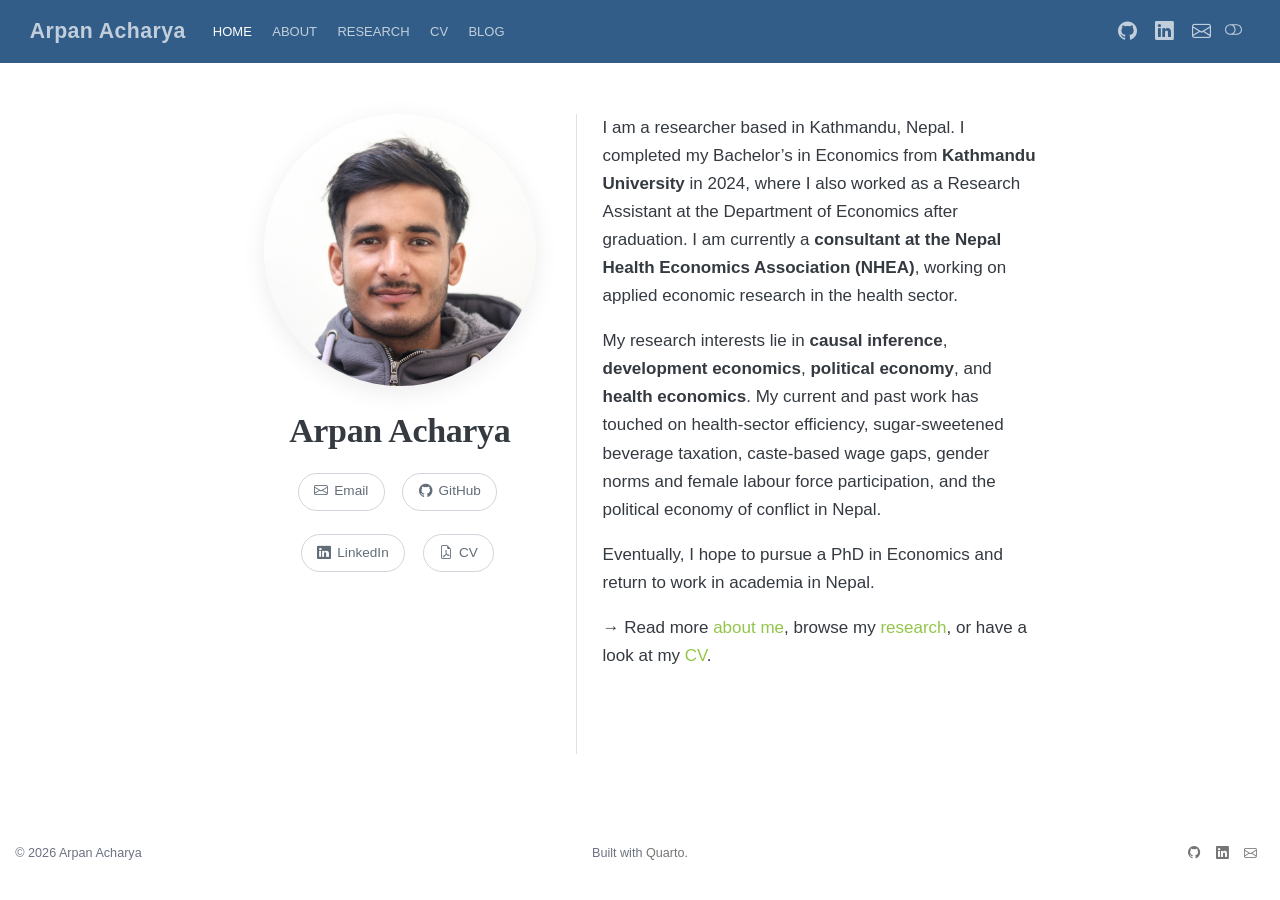
==== docs/index.html @ 3bc7dffb "minor changes" ====
<!DOCTYPE html>
<html xmlns="http://www.w3.org/1999/xhtml" lang="en" xml:lang="en"><head>

<meta charset="utf-8">
<meta name="generator" content="quarto-1.8.27">

<meta name="viewport" content="width=device-width, initial-scale=1.0, user-scalable=yes">

<meta name="description" content="Economist and researcher based in Kathmandu, working on applied econometrics, health economics, and development economics.">

<title>Arpan Acharya</title>
<style>
code{white-space: pre-wrap;}
span.smallcaps{font-variant: small-caps;}
div.columns{display: flex; gap: min(4vw, 1.5em);}
div.column{flex: auto; overflow-x: auto;}
div.hanging-indent{margin-left: 1.5em; text-indent: -1.5em;}
ul.task-list{list-style: none;}
ul.task-list li input[type="checkbox"] {
  width: 0.8em;
  margin: 0 0.8em 0.2em -1em; /* quarto-specific, see https://github.com/quarto-dev/quarto-cli/issues/4556 */ 
  vertical-align: middle;
}
</style>


<script src="site_libs/quarto-nav/quarto-nav.js"></script>
<script src="site_libs/clipboard/clipboard.min.js"></script>
<script src="site_libs/quarto-search/autocomplete.umd.js"></script>
<script src="site_libs/quarto-search/fuse.min.js"></script>
<script src="site_libs/quarto-search/quarto-search.js"></script>
<meta name="quarto:offset" content="./">
<script src="site_libs/quarto-html/quarto.js" type="module"></script>
<script src="site_libs/quarto-html/tabsets/tabsets.js" type="module"></script>
<script src="site_libs/quarto-html/axe/axe-check.js" type="module"></script>
<script src="site_libs/quarto-html/popper.min.js"></script>
<script src="site_libs/quarto-html/tippy.umd.min.js"></script>
<link href="site_libs/quarto-html/tippy.css" rel="stylesheet">
<link href="site_libs/quarto-html/quarto-syntax-highlighting-8b4baf804e461d9b72633f0de59a0cac.css" rel="stylesheet" class="quarto-color-scheme" id="quarto-text-highlighting-styles">
<link href="site_libs/quarto-html/quarto-syntax-highlighting-dark-f1aadacce99040138bbb613f9330654f.css" rel="stylesheet" class="quarto-color-scheme quarto-color-alternate" id="quarto-text-highlighting-styles">
<link href="site_libs/quarto-html/quarto-syntax-highlighting-8b4baf804e461d9b72633f0de59a0cac.css" rel="stylesheet" class="quarto-color-scheme-extra" id="quarto-text-highlighting-styles">
<script src="site_libs/bootstrap/bootstrap.min.js"></script>
<link href="site_libs/bootstrap/bootstrap-icons.css" rel="stylesheet">
<link href="site_libs/bootstrap/bootstrap-788131710c36f8344753f1712942dfc0.min.css" rel="stylesheet" append-hash="true" class="quarto-color-scheme" id="quarto-bootstrap" data-mode="light">
<link href="site_libs/bootstrap/bootstrap-dark-f734820ccbd69debafa441d17c717a3d.min.css" rel="stylesheet" append-hash="true" class="quarto-color-scheme quarto-color-alternate" id="quarto-bootstrap" data-mode="dark">
<link href="site_libs/bootstrap/bootstrap-788131710c36f8344753f1712942dfc0.min.css" rel="stylesheet" append-hash="true" class="quarto-color-scheme-extra" id="quarto-bootstrap" data-mode="light">
<script id="quarto-search-options" type="application/json">{
  "location": "navbar",
  "copy-button": false,
  "collapse-after": 3,
  "panel-placement": "end",
  "type": "overlay",
  "limit": 50,
  "keyboard-shortcut": [
    "f",
    "/",
    "s"
  ],
  "show-item-context": false,
  "language": {
    "search-no-results-text": "No results",
    "search-matching-documents-text": "matching documents",
    "search-copy-link-title": "Copy link to search",
    "search-hide-matches-text": "Hide additional matches",
    "search-more-match-text": "more match in this document",
    "search-more-matches-text": "more matches in this document",
    "search-clear-button-title": "Clear",
    "search-text-placeholder": "",
    "search-detached-cancel-button-title": "Cancel",
    "search-submit-button-title": "Submit",
    "search-label": "Search"
  }
}</script>
<style>html{ scroll-behavior: smooth; }</style>


<link rel="stylesheet" href="styles.css">
<meta property="og:title" content="Arpan Acharya">
<meta property="og:description" content="Personal website of Arpan Acharya — economics research from Kathmandu.">
<meta property="og:site_name" content="Arpan Acharya">
<meta name="twitter:title" content="Arpan Acharya">
<meta name="twitter:description" content="Personal website of Arpan Acharya — economics research from Kathmandu.">
<meta name="twitter:card" content="summary">
</head>

<body class="nav-fixed fullcontent quarto-light"><script id="quarto-html-before-body" type="application/javascript">
    const toggleBodyColorMode = (bsSheetEl) => {
      const mode = bsSheetEl.getAttribute("data-mode");
      const bodyEl = window.document.querySelector("body");
      if (mode === "dark") {
        bodyEl.classList.add("quarto-dark");
        bodyEl.classList.remove("quarto-light");
      } else {
        bodyEl.classList.add("quarto-light");
        bodyEl.classList.remove("quarto-dark");
      }
    }
    const toggleBodyColorPrimary = () => {
      const bsSheetEl = window.document.querySelector("link#quarto-bootstrap:not([rel=disabled-stylesheet])");
      if (bsSheetEl) {
        toggleBodyColorMode(bsSheetEl);
      }
    }
    const setColorSchemeToggle = (alternate) => {
      const toggles = window.document.querySelectorAll('.quarto-color-scheme-toggle');
      for (let i=0; i < toggles.length; i++) {
        const toggle = toggles[i];
        if (toggle) {
          if (alternate) {
            toggle.classList.add("alternate");
          } else {
            toggle.classList.remove("alternate");
          }
        }
      }
    };
    const toggleColorMode = (alternate) => {
      // Switch the stylesheets
      const primaryStylesheets = window.document.querySelectorAll('link.quarto-color-scheme:not(.quarto-color-alternate)');
      const alternateStylesheets = window.document.querySelectorAll('link.quarto-color-scheme.quarto-color-alternate');
      manageTransitions('#quarto-margin-sidebar .nav-link', false);
      if (alternate) {
        // note: dark is layered on light, we don't disable primary!
        enableStylesheet(alternateStylesheets);
        for (const sheetNode of alternateStylesheets) {
          if (sheetNode.id === "quarto-bootstrap") {
            toggleBodyColorMode(sheetNode);
          }
        }
      } else {
        disableStylesheet(alternateStylesheets);
        enableStylesheet(primaryStylesheets)
        toggleBodyColorPrimary();
      }
      manageTransitions('#quarto-margin-sidebar .nav-link', true);
      // Switch the toggles
      setColorSchemeToggle(alternate)
      // Hack to workaround the fact that safari doesn't
      // properly recolor the scrollbar when toggling (#1455)
      if (navigator.userAgent.indexOf('Safari') > 0 && navigator.userAgent.indexOf('Chrome') == -1) {
        manageTransitions("body", false);
        window.scrollTo(0, 1);
        setTimeout(() => {
          window.scrollTo(0, 0);
          manageTransitions("body", true);
        }, 40);
      }
    }
    const disableStylesheet = (stylesheets) => {
      for (let i=0; i < stylesheets.length; i++) {
        const stylesheet = stylesheets[i];
        stylesheet.rel = 'disabled-stylesheet';
      }
    }
    const enableStylesheet = (stylesheets) => {
      for (let i=0; i < stylesheets.length; i++) {
        const stylesheet = stylesheets[i];
        if(stylesheet.rel !== 'stylesheet') { // for Chrome, which will still FOUC without this check
          stylesheet.rel = 'stylesheet';
        }
      }
    }
    const manageTransitions = (selector, allowTransitions) => {
      const els = window.document.querySelectorAll(selector);
      for (let i=0; i < els.length; i++) {
        const el = els[i];
        if (allowTransitions) {
          el.classList.remove('notransition');
        } else {
          el.classList.add('notransition');
        }
      }
    }
    const isFileUrl = () => {
      return window.location.protocol === 'file:';
    }
    const hasAlternateSentinel = () => {
      let styleSentinel = getColorSchemeSentinel();
      if (styleSentinel !== null) {
        return styleSentinel === "alternate";
      } else {
        return false;
      }
    }
    const setStyleSentinel = (alternate) => {
      const value = alternate ? "alternate" : "default";
      if (!isFileUrl()) {
        window.localStorage.setItem("quarto-color-scheme", value);
      } else {
        localAlternateSentinel = value;
      }
    }
    const getColorSchemeSentinel = () => {
      if (!isFileUrl()) {
        const storageValue = window.localStorage.getItem("quarto-color-scheme");
        return storageValue != null ? storageValue : localAlternateSentinel;
      } else {
        return localAlternateSentinel;
      }
    }
    const toggleGiscusIfUsed = (isAlternate, darkModeDefault) => {
      const baseTheme = document.querySelector('#giscus-base-theme')?.value ?? 'light';
      const alternateTheme = document.querySelector('#giscus-alt-theme')?.value ?? 'dark';
      let newTheme = '';
      if(authorPrefersDark) {
        newTheme = isAlternate ? baseTheme : alternateTheme;
      } else {
        newTheme = isAlternate ? alternateTheme : baseTheme;
      }
      const changeGiscusTheme = () => {
        // From: https://github.com/giscus/giscus/issues/336
        const sendMessage = (message) => {
          const iframe = document.querySelector('iframe.giscus-frame');
          if (!iframe) return;
          iframe.contentWindow.postMessage({ giscus: message }, 'https://giscus.app');
        }
        sendMessage({
          setConfig: {
            theme: newTheme
          }
        });
      }
      const isGiscussLoaded = window.document.querySelector('iframe.giscus-frame') !== null;
      if (isGiscussLoaded) {
        changeGiscusTheme();
      }
    };
    const authorPrefersDark = false;
    const darkModeDefault = authorPrefersDark;
      document.querySelector('link#quarto-text-highlighting-styles.quarto-color-scheme-extra').rel = 'disabled-stylesheet';
      document.querySelector('link#quarto-bootstrap.quarto-color-scheme-extra').rel = 'disabled-stylesheet';
    let localAlternateSentinel = darkModeDefault ? 'alternate' : 'default';
    // Dark / light mode switch
    window.quartoToggleColorScheme = () => {
      // Read the current dark / light value
      let toAlternate = !hasAlternateSentinel();
      toggleColorMode(toAlternate);
      setStyleSentinel(toAlternate);
      toggleGiscusIfUsed(toAlternate, darkModeDefault);
      window.dispatchEvent(new Event('resize'));
    };
    // Switch to dark mode if need be
    if (hasAlternateSentinel()) {
      toggleColorMode(true);
    } else {
      toggleColorMode(false);
    }
  </script>

<div id="quarto-search-results"></div>
  <header id="quarto-header" class="headroom fixed-top">
    <nav class="navbar navbar-expand-lg " data-bs-theme="dark">
      <div class="navbar-container container-fluid">
      <div class="navbar-brand-container mx-auto">
    <a class="navbar-brand" href="./index.html">
    <span class="navbar-title">Arpan Acharya</span>
    </a>
  </div>
            <div id="quarto-search" class="" title="Search"></div>
          <button class="navbar-toggler" type="button" data-bs-toggle="collapse" data-bs-target="#navbarCollapse" aria-controls="navbarCollapse" role="menu" aria-expanded="false" aria-label="Toggle navigation" onclick="if (window.quartoToggleHeadroom) { window.quartoToggleHeadroom(); }">
  <span class="navbar-toggler-icon"></span>
</button>
          <div class="collapse navbar-collapse" id="navbarCollapse">
            <ul class="navbar-nav navbar-nav-scroll me-auto">
  <li class="nav-item">
    <a class="nav-link active" href="./index.html" aria-current="page"> 
<span class="menu-text">Home</span></a>
  </li>  
  <li class="nav-item">
    <a class="nav-link" href="./about.html"> 
<span class="menu-text">About</span></a>
  </li>  
  <li class="nav-item">
    <a class="nav-link" href="./research.html"> 
<span class="menu-text">Research</span></a>
  </li>  
  <li class="nav-item">
    <a class="nav-link" href="./cv.html"> 
<span class="menu-text">CV</span></a>
  </li>  
  <li class="nav-item">
    <a class="nav-link" href="./blog.html"> 
<span class="menu-text">Blog</span></a>
  </li>  
</ul>
            <ul class="navbar-nav navbar-nav-scroll ms-auto">
  <li class="nav-item compact">
    <a class="nav-link" href="https://github.com/acharyaarpan"> <i class="bi bi-github" role="img" aria-label="GitHub">
</i> 
<span class="menu-text"></span></a>
  </li>  
  <li class="nav-item compact">
    <a class="nav-link" href="https://www.linkedin.com/in/arpan1acharya/"> <i class="bi bi-linkedin" role="img" aria-label="LinkedIn">
</i> 
<span class="menu-text"></span></a>
  </li>  
  <li class="nav-item compact">
    <a class="nav-link" href="mailto:arpanacharya11.aa@gmail.com"> <i class="bi bi-envelope" role="img" aria-label="Email">
</i> 
<span class="menu-text"></span></a>
  </li>  
</ul>
          </div> <!-- /navcollapse -->
            <div class="quarto-navbar-tools">
  <a href="" class="quarto-color-scheme-toggle quarto-navigation-tool  px-1" onclick="window.quartoToggleColorScheme(); return false;" title="Toggle dark mode"><i class="bi"></i></a>
</div>
      </div> <!-- /container-fluid -->
    </nav>
</header>
<!-- content -->
<div id="quarto-content" class="quarto-container page-columns page-rows-contents page-layout-article page-navbar">
<!-- sidebar -->
<!-- margin-sidebar -->
    
<!-- main -->
<div class="quarto-about-trestles">
  <div class="about-entity">
    <img src="images/profile.jpeg" class="about-image
  round " style="height: 16em; width: 16em;">
<header id="title-block-header" class="quarto-title-block default">
<div class="quarto-title">
<h1 class="title">Arpan Acharya</h1>
</div>
<div class="quarto-title-meta">
  </div>
</header>
    <div class="about-links">
  <a href="mailto:arpanacharya11.aa@gmail.com" class="about-link" rel="" target="">
    <i class="bi bi-envelope"></i>
     <span class="about-link-text">Email</span>
  </a>
  <a href="https://github.com/acharyaarpan" class="about-link" rel="" target="">
    <i class="bi bi-github"></i>
     <span class="about-link-text">GitHub</span>
  </a>
  <a href="https://www.linkedin.com/in/arpan1acharya/" class="about-link" rel="" target="">
    <i class="bi bi-linkedin"></i>
     <span class="about-link-text">LinkedIn</span>
  </a>
  <a href="/files/Arpan_Acharya_CV.pdf" class="about-link" rel="" target="">
    <i class="bi bi-file-earmark-pdf"></i>
     <span class="about-link-text">CV</span>
  </a>
</div>
  </div>
  <div class="about-contents"><main class="content" id="quarto-document-content">

<p>I am a researcher based in Kathmandu, Nepal. I completed my Bachelor’s in Economics from <strong>Kathmandu University</strong> in 2024, where I also worked as a Research Assistant at the Department of Economics after graduation. I am currently a <strong>consultant at the Nepal Health Economics Association (NHEA)</strong>, working on applied economic research in the health sector.</p>
<p>My research interests lie in <strong>causal inference</strong>, <strong>development economics</strong>, <strong>political economy</strong>, and <strong>health economics</strong>. My current and past work has touched on health-sector efficiency, sugar-sweetened beverage taxation, caste-based wage gaps, gender norms and female labour force participation, and the political economy of conflict in Nepal.</p>
<p>Eventually, I hope to pursue a PhD in Economics and return to work in academia in Nepal.</p>
<p>→ Read more <a href="./about.html">about me</a>, browse my <a href="./research.html">research</a>, or have a look at my <a href="./cv.html">CV</a>.</p>


</main></div>
</div>
 <!-- /main -->
<script id="quarto-html-after-body" type="application/javascript">
  window.document.addEventListener("DOMContentLoaded", function (event) {
    // Ensure there is a toggle, if there isn't float one in the top right
    if (window.document.querySelector('.quarto-color-scheme-toggle') === null) {
      const a = window.document.createElement('a');
      a.classList.add('top-right');
      a.classList.add('quarto-color-scheme-toggle');
      a.href = "";
      a.onclick = function() { try { window.quartoToggleColorScheme(); } catch {} return false; };
      const i = window.document.createElement("i");
      i.classList.add('bi');
      a.appendChild(i);
      window.document.body.appendChild(a);
    }
    setColorSchemeToggle(hasAlternateSentinel())
    const isCodeAnnotation = (el) => {
      for (const clz of el.classList) {
        if (clz.startsWith('code-annotation-')) {                     
          return true;
        }
      }
      return false;
    }
    const onCopySuccess = function(e) {
      // button target
      const button = e.trigger;
      // don't keep focus
      button.blur();
      // flash "checked"
      button.classList.add('code-copy-button-checked');
      var currentTitle = button.getAttribute("title");
      button.setAttribute("title", "Copied!");
      let tooltip;
      if (window.bootstrap) {
        button.setAttribute("data-bs-toggle", "tooltip");
        button.setAttribute("data-bs-placement", "left");
        button.setAttribute("data-bs-title", "Copied!");
        tooltip = new bootstrap.Tooltip(button, 
          { trigger: "manual", 
            customClass: "code-copy-button-tooltip",
            offset: [0, -8]});
        tooltip.show();    
      }
      setTimeout(function() {
        if (tooltip) {
          tooltip.hide();
          button.removeAttribute("data-bs-title");
          button.removeAttribute("data-bs-toggle");
          button.removeAttribute("data-bs-placement");
        }
        button.setAttribute("title", currentTitle);
        button.classList.remove('code-copy-button-checked');
      }, 1000);
      // clear code selection
      e.clearSelection();
    }
    const getTextToCopy = function(trigger) {
      const outerScaffold = trigger.parentElement.cloneNode(true);
      const codeEl = outerScaffold.querySelector('code');
      for (const childEl of codeEl.children) {
        if (isCodeAnnotation(childEl)) {
          childEl.remove();
        }
      }
      return codeEl.innerText;
    }
    const clipboard = new window.ClipboardJS('.code-copy-button:not([data-in-quarto-modal])', {
      text: getTextToCopy
    });
    clipboard.on('success', onCopySuccess);
    if (window.document.getElementById('quarto-embedded-source-code-modal')) {
      const clipboardModal = new window.ClipboardJS('.code-copy-button[data-in-quarto-modal]', {
        text: getTextToCopy,
        container: window.document.getElementById('quarto-embedded-source-code-modal')
      });
      clipboardModal.on('success', onCopySuccess);
    }
      var localhostRegex = new RegExp(/^(?:http|https):\/\/localhost\:?[0-9]*\//);
      var mailtoRegex = new RegExp(/^mailto:/);
        var filterRegex = new RegExp("https:\/\/acharyaarpan\.github\.io");
      var isInternal = (href) => {
          return filterRegex.test(href) || localhostRegex.test(href) || mailtoRegex.test(href);
      }
      // Inspect non-navigation links and adorn them if external
     var links = window.document.querySelectorAll('a[href]:not(.nav-link):not(.navbar-brand):not(.toc-action):not(.sidebar-link):not(.sidebar-item-toggle):not(.pagination-link):not(.no-external):not([aria-hidden]):not(.dropdown-item):not(.quarto-navigation-tool):not(.about-link)');
      for (var i=0; i<links.length; i++) {
        const link = links[i];
        if (!isInternal(link.href)) {
          // undo the damage that might have been done by quarto-nav.js in the case of
          // links that we want to consider external
          if (link.dataset.originalHref !== undefined) {
            link.href = link.dataset.originalHref;
          }
        }
      }
    function tippyHover(el, contentFn, onTriggerFn, onUntriggerFn) {
      const config = {
        allowHTML: true,
        maxWidth: 500,
        delay: 100,
        arrow: false,
        appendTo: function(el) {
            return el.parentElement;
        },
        interactive: true,
        interactiveBorder: 10,
        theme: 'quarto',
        placement: 'bottom-start',
      };
      if (contentFn) {
        config.content = contentFn;
      }
      if (onTriggerFn) {
        config.onTrigger = onTriggerFn;
      }
      if (onUntriggerFn) {
        config.onUntrigger = onUntriggerFn;
      }
      window.tippy(el, config); 
    }
    const noterefs = window.document.querySelectorAll('a[role="doc-noteref"]');
    for (var i=0; i<noterefs.length; i++) {
      const ref = noterefs[i];
      tippyHover(ref, function() {
        // use id or data attribute instead here
        let href = ref.getAttribute('data-footnote-href') || ref.getAttribute('href');
        try { href = new URL(href).hash; } catch {}
        const id = href.replace(/^#\/?/, "");
        const note = window.document.getElementById(id);
        if (note) {
          return note.innerHTML;
        } else {
          return "";
        }
      });
    }
    const xrefs = window.document.querySelectorAll('a.quarto-xref');
    const processXRef = (id, note) => {
      // Strip column container classes
      const stripColumnClz = (el) => {
        el.classList.remove("page-full", "page-columns");
        if (el.children) {
          for (const child of el.children) {
            stripColumnClz(child);
          }
        }
      }
      stripColumnClz(note)
      if (id === null || id.startsWith('sec-')) {
        // Special case sections, only their first couple elements
        const container = document.createElement("div");
        if (note.children && note.children.length > 2) {
          container.appendChild(note.children[0].cloneNode(true));
          for (let i = 1; i < note.children.length; i++) {
            const child = note.children[i];
            if (child.tagName === "P" && child.innerText === "") {
              continue;
            } else {
              container.appendChild(child.cloneNode(true));
              break;
            }
          }
          if (window.Quarto?.typesetMath) {
            window.Quarto.typesetMath(container);
          }
          return container.innerHTML
        } else {
          if (window.Quarto?.typesetMath) {
            window.Quarto.typesetMath(note);
          }
          return note.innerHTML;
        }
      } else {
        // Remove any anchor links if they are present
        const anchorLink = note.querySelector('a.anchorjs-link');
        if (anchorLink) {
          anchorLink.remove();
        }
        if (window.Quarto?.typesetMath) {
          window.Quarto.typesetMath(note);
        }
        if (note.classList.contains("callout")) {
          return note.outerHTML;
        } else {
          return note.innerHTML;
        }
      }
    }
    for (var i=0; i<xrefs.length; i++) {
      const xref = xrefs[i];
      tippyHover(xref, undefined, function(instance) {
        instance.disable();
        let url = xref.getAttribute('href');
        let hash = undefined; 
        if (url.startsWith('#')) {
          hash = url;
        } else {
          try { hash = new URL(url).hash; } catch {}
        }
        if (hash) {
          const id = hash.replace(/^#\/?/, "");
          const note = window.document.getElementById(id);
          if (note !== null) {
            try {
              const html = processXRef(id, note.cloneNode(true));
              instance.setContent(html);
            } finally {
              instance.enable();
              instance.show();
            }
          } else {
            // See if we can fetch this
            fetch(url.split('#')[0])
            .then(res => res.text())
            .then(html => {
              const parser = new DOMParser();
              const htmlDoc = parser.parseFromString(html, "text/html");
              const note = htmlDoc.getElementById(id);
              if (note !== null) {
                const html = processXRef(id, note);
                instance.setContent(html);
              } 
            }).finally(() => {
              instance.enable();
              instance.show();
            });
          }
        } else {
          // See if we can fetch a full url (with no hash to target)
          // This is a special case and we should probably do some content thinning / targeting
          fetch(url)
          .then(res => res.text())
          .then(html => {
            const parser = new DOMParser();
            const htmlDoc = parser.parseFromString(html, "text/html");
            const note = htmlDoc.querySelector('main.content');
            if (note !== null) {
              // This should only happen for chapter cross references
              // (since there is no id in the URL)
              // remove the first header
              if (note.children.length > 0 && note.children[0].tagName === "HEADER") {
                note.children[0].remove();
              }
              const html = processXRef(null, note);
              instance.setContent(html);
            } 
          }).finally(() => {
            instance.enable();
            instance.show();
          });
        }
      }, function(instance) {
      });
    }
        let selectedAnnoteEl;
        const selectorForAnnotation = ( cell, annotation) => {
          let cellAttr = 'data-code-cell="' + cell + '"';
          let lineAttr = 'data-code-annotation="' +  annotation + '"';
          const selector = 'span[' + cellAttr + '][' + lineAttr + ']';
          return selector;
        }
        const selectCodeLines = (annoteEl) => {
          const doc = window.document;
          const targetCell = annoteEl.getAttribute("data-target-cell");
          const targetAnnotation = annoteEl.getAttribute("data-target-annotation");
          const annoteSpan = window.document.querySelector(selectorForAnnotation(targetCell, targetAnnotation));
          const lines = annoteSpan.getAttribute("data-code-lines").split(",");
          const lineIds = lines.map((line) => {
            return targetCell + "-" + line;
          })
          let top = null;
          let height = null;
          let parent = null;
          if (lineIds.length > 0) {
              //compute the position of the single el (top and bottom and make a div)
              const el = window.document.getElementById(lineIds[0]);
              top = el.offsetTop;
              height = el.offsetHeight;
              parent = el.parentElement.parentElement;
            if (lineIds.length > 1) {
              const lastEl = window.document.getElementById(lineIds[lineIds.length - 1]);
              const bottom = lastEl.offsetTop + lastEl.offsetHeight;
              height = bottom - top;
            }
            if (top !== null && height !== null && parent !== null) {
              // cook up a div (if necessary) and position it 
              let div = window.document.getElementById("code-annotation-line-highlight");
              if (div === null) {
                div = window.document.createElement("div");
                div.setAttribute("id", "code-annotation-line-highlight");
                div.style.position = 'absolute';
                parent.appendChild(div);
              }
              div.style.top = top - 2 + "px";
              div.style.height = height + 4 + "px";
              div.style.left = 0;
              let gutterDiv = window.document.getElementById("code-annotation-line-highlight-gutter");
              if (gutterDiv === null) {
                gutterDiv = window.document.createElement("div");
                gutterDiv.setAttribute("id", "code-annotation-line-highlight-gutter");
                gutterDiv.style.position = 'absolute';
                const codeCell = window.document.getElementById(targetCell);
                const gutter = codeCell.querySelector('.code-annotation-gutter');
                gutter.appendChild(gutterDiv);
              }
              gutterDiv.style.top = top - 2 + "px";
              gutterDiv.style.height = height + 4 + "px";
            }
            selectedAnnoteEl = annoteEl;
          }
        };
        const unselectCodeLines = () => {
          const elementsIds = ["code-annotation-line-highlight", "code-annotation-line-highlight-gutter"];
          elementsIds.forEach((elId) => {
            const div = window.document.getElementById(elId);
            if (div) {
              div.remove();
            }
          });
          selectedAnnoteEl = undefined;
        };
          // Handle positioning of the toggle
      window.addEventListener(
        "resize",
        throttle(() => {
          elRect = undefined;
          if (selectedAnnoteEl) {
            selectCodeLines(selectedAnnoteEl);
          }
        }, 10)
      );
      function throttle(fn, ms) {
      let throttle = false;
      let timer;
        return (...args) => {
          if(!throttle) { // first call gets through
              fn.apply(this, args);
              throttle = true;
          } else { // all the others get throttled
              if(timer) clearTimeout(timer); // cancel #2
              timer = setTimeout(() => {
                fn.apply(this, args);
                timer = throttle = false;
              }, ms);
          }
        };
      }
        // Attach click handler to the DT
        const annoteDls = window.document.querySelectorAll('dt[data-target-cell]');
        for (const annoteDlNode of annoteDls) {
          annoteDlNode.addEventListener('click', (event) => {
            const clickedEl = event.target;
            if (clickedEl !== selectedAnnoteEl) {
              unselectCodeLines();
              const activeEl = window.document.querySelector('dt[data-target-cell].code-annotation-active');
              if (activeEl) {
                activeEl.classList.remove('code-annotation-active');
              }
              selectCodeLines(clickedEl);
              clickedEl.classList.add('code-annotation-active');
            } else {
              // Unselect the line
              unselectCodeLines();
              clickedEl.classList.remove('code-annotation-active');
            }
          });
        }
    const findCites = (el) => {
      const parentEl = el.parentElement;
      if (parentEl) {
        const cites = parentEl.dataset.cites;
        if (cites) {
          return {
            el,
            cites: cites.split(' ')
          };
        } else {
          return findCites(el.parentElement)
        }
      } else {
        return undefined;
      }
    };
    var bibliorefs = window.document.querySelectorAll('a[role="doc-biblioref"]');
    for (var i=0; i<bibliorefs.length; i++) {
      const ref = bibliorefs[i];
      const citeInfo = findCites(ref);
      if (citeInfo) {
        tippyHover(citeInfo.el, function() {
          var popup = window.document.createElement('div');
          citeInfo.cites.forEach(function(cite) {
            var citeDiv = window.document.createElement('div');
            citeDiv.classList.add('hanging-indent');
            citeDiv.classList.add('csl-entry');
            var biblioDiv = window.document.getElementById('ref-' + cite);
            if (biblioDiv) {
              citeDiv.innerHTML = biblioDiv.innerHTML;
            }
            popup.appendChild(citeDiv);
          });
          return popup.innerHTML;
        });
      }
    }
  });
  </script>
</div> <!-- /content -->
<footer class="footer">
  <div class="nav-footer">
    <div class="nav-footer-left">
<p>© 2026 Arpan Acharya</p>
</div>   
    <div class="nav-footer-center">
<p>Built with <a href="https://quarto.org/">Quarto</a>.</p>
</div>
    <div class="nav-footer-right">
      <ul class="footer-items list-unstyled">
    <li class="nav-item compact">
    <a class="nav-link" href="https://github.com/acharyaarpan">
      <i class="bi bi-github" role="img">
</i> 
    </a>
  </li>  
    <li class="nav-item compact">
    <a class="nav-link" href="https://www.linkedin.com/in/arpan1acharya/">
      <i class="bi bi-linkedin" role="img">
</i> 
    </a>
  </li>  
    <li class="nav-item compact">
    <a class="nav-link" href="mailto:arpanacharya11.aa@gmail.com">
      <i class="bi bi-envelope" role="img">
</i> 
    </a>
  </li>  
</ul>
    </div>
  </div>
</footer>




<script src="site_libs/quarto-html/zenscroll-min.js"></script>
</body></html>
---- docs/site_libs/quarto-html/quarto-syntax-highlighting-8b4baf804e461d9b72633f0de59a0cac.css ----
/* quarto syntax highlight colors */
:root {
  --quarto-hl-al-color: #ff5555;
  --quarto-hl-an-color: #6a737d;
  --quarto-hl-at-color: #d73a49;
  --quarto-hl-bn-color: #005cc5;
  --quarto-hl-bu-color: #d73a49;
  --quarto-hl-ch-color: #032f62;
  --quarto-hl-co-color: #6a737d;
  --quarto-hl-cv-color: #6a737d;
  --quarto-hl-cn-color: #005cc5;
  --quarto-hl-cf-color: #d73a49;
  --quarto-hl-dt-color: #d73a49;
  --quarto-hl-dv-color: #005cc5;
  --quarto-hl-do-color: #6a737d;
  --quarto-hl-er-color: #ff5555;
  --quarto-hl-ex-color: #d73a49;
  --quarto-hl-fl-color: #005cc5;
  --quarto-hl-fu-color: #6f42c1;
  --quarto-hl-im-color: #032f62;
  --quarto-hl-in-color: #6a737d;
  --quarto-hl-kw-color: #d73a49;
  --quarto-hl-op-color: #24292e;
  --quarto-hl-pp-color: #d73a49;
  --quarto-hl-re-color: #6a737d;
  --quarto-hl-sc-color: #005cc5;
  --quarto-hl-ss-color: #032f62;
  --quarto-hl-st-color: #032f62;
  --quarto-hl-va-color: #e36209;
  --quarto-hl-vs-color: #032f62;
  --quarto-hl-wa-color: #ff5555;
}

/* other quarto variables */
:root {
  --quarto-font-monospace: SFMono-Regular, Menlo, Monaco, Consolas, "Liberation Mono", "Courier New", monospace;
}

/* syntax highlight based on Pandoc's rules */
pre > code.sourceCode > span {
  color: #24292e;
}

code.sourceCode > span {
  color: #24292e;
}

div.sourceCode,
div.sourceCode pre.sourceCode {
  color: #24292e;
}

/* Normal */
code span {
  color: #24292e;
}

/* Alert */
code span.al {
  font-weight: bold;
  color: #ff5555;
}

/* Annotation */
code span.an {
  color: #6a737d;
}

/* Attribute */
code span.at {
  color: #d73a49;
}

/* BaseN */
code span.bn {
  color: #005cc5;
}

/* BuiltIn */
code span.bu {
  color: #d73a49;
}

/* ControlFlow */
code span.cf {
  color: #d73a49;
}

/* Char */
code span.ch {
  color: #032f62;
}

/* Constant */
code span.cn {
  color: #005cc5;
}

/* Comment */
code span.co {
  color: #6a737d;
}

/* CommentVar */
code span.cv {
  color: #6a737d;
}

/* Documentation */
code span.do {
  color: #6a737d;
}

/* DataType */
code span.dt {
  color: #d73a49;
}

/* DecVal */
code span.dv {
  color: #005cc5;
}

/* Error */
code span.er {
  color: #ff5555;
  text-decoration: underline;
}

/* Extension */
code span.ex {
  font-weight: bold;
  color: #d73a49;
}

/* Float */
code span.fl {
  color: #005cc5;
}

/* Function */
code span.fu {
  color: #6f42c1;
}

/* Import */
code span.im {
  color: #032f62;
}

/* Information */
code span.in {
  color: #6a737d;
}

/* Keyword */
code span.kw {
  color: #d73a49;
}

/* Operator */
code span.op {
  color: #24292e;
}

/* Preprocessor */
code span.pp {
  color: #d73a49;
}

/* RegionMarker */
code span.re {
  color: #6a737d;
}

/* SpecialChar */
code span.sc {
  color: #005cc5;
}

/* SpecialString */
code span.ss {
  color: #032f62;
}

/* String */
code span.st {
  color: #032f62;
}

/* Variable */
code span.va {
  color: #e36209;
}

/* VerbatimString */
code span.vs {
  color: #032f62;
}

/* Warning */
code span.wa {
  color: #ff5555;
}

.prevent-inlining {
  content: "</";
}

/*# sourceMappingURL=d5869c7ef605691dccb382f9093b1d67.css.map */
---- docs/site_libs/quarto-html/quarto-syntax-highlighting-dark-f1aadacce99040138bbb613f9330654f.css ----
/* quarto syntax highlight colors */
:root {
  --quarto-hl-al-color: #ff5555;
  --quarto-hl-an-color: #6a737d;
  --quarto-hl-at-color: #f97583;
  --quarto-hl-bn-color: #79b8ff;
  --quarto-hl-bu-color: #f97583;
  --quarto-hl-ch-color: #9ecbff;
  --quarto-hl-co-color: #6a737d;
  --quarto-hl-cv-color: #6a737d;
  --quarto-hl-cn-color: #79b8ff;
  --quarto-hl-cf-color: #f97583;
  --quarto-hl-dt-color: #f97583;
  --quarto-hl-dv-color: #79b8ff;
  --quarto-hl-do-color: #6a737d;
  --quarto-hl-er-color: #ff5555;
  --quarto-hl-ex-color: #f97583;
  --quarto-hl-fl-color: #79b8ff;
  --quarto-hl-fu-color: #b392f0;
  --quarto-hl-im-color: #9ecbff;
  --quarto-hl-in-color: #6a737d;
  --quarto-hl-kw-color: #f97583;
  --quarto-hl-op-color: #e1e4e8;
  --quarto-hl-pp-color: #f97583;
  --quarto-hl-re-color: #6a737d;
  --quarto-hl-sc-color: #79b8ff;
  --quarto-hl-ss-color: #9ecbff;
  --quarto-hl-st-color: #9ecbff;
  --quarto-hl-va-color: #ffab70;
  --quarto-hl-vs-color: #9ecbff;
  --quarto-hl-wa-color: #ff5555;
}

/* other quarto variables */
:root {
  --quarto-font-monospace: SFMono-Regular, Menlo, Monaco, Consolas, "Liberation Mono", "Courier New", monospace;
}

/* syntax highlight based on Pandoc's rules */
pre > code.sourceCode > span {
  color: #e1e4e8;
}

code.sourceCode > span {
  color: #e1e4e8;
}

div.sourceCode,
div.sourceCode pre.sourceCode {
  color: #e1e4e8;
}

/* Normal */
code span {
  color: #e1e4e8;
}

/* Alert */
code span.al {
  font-weight: bold;
  color: #ff5555;
}

/* Annotation */
code span.an {
  color: #6a737d;
}

/* Attribute */
code span.at {
  color: #f97583;
}

/* BaseN */
code span.bn {
  color: #79b8ff;
}

/* BuiltIn */
code span.bu {
  color: #f97583;
}

/* ControlFlow */
code span.cf {
  color: #f97583;
}

/* Char */
code span.ch {
  color: #9ecbff;
}

/* Constant */
code span.cn {
  color: #79b8ff;
}

/* Comment */
code span.co {
  color: #6a737d;
}

/* CommentVar */
code span.cv {
  color: #6a737d;
}

/* Documentation */
code span.do {
  color: #6a737d;
}

/* DataType */
code span.dt {
  color: #f97583;
}

/* DecVal */
code span.dv {
  color: #79b8ff;
}

/* Error */
code span.er {
  color: #ff5555;
  text-decoration: underline;
}

/* Extension */
code span.ex {
  font-weight: bold;
  color: #f97583;
}

/* Float */
code span.fl {
  color: #79b8ff;
}

/* Function */
code span.fu {
  color: #b392f0;
}

/* Import */
code span.im {
  color: #9ecbff;
}

/* Information */
code span.in {
  color: #6a737d;
}

/* Keyword */
code span.kw {
  color: #f97583;
}

/* Operator */
code span.op {
  color: #e1e4e8;
}

/* Preprocessor */
code span.pp {
  color: #f97583;
}

/* RegionMarker */
code span.re {
  color: #6a737d;
}

/* SpecialChar */
code span.sc {
  color: #79b8ff;
}

/* SpecialString */
code span.ss {
  color: #9ecbff;
}

/* String */
code span.st {
  color: #9ecbff;
}

/* Variable */
code span.va {
  color: #ffab70;
}

/* VerbatimString */
code span.vs {
  color: #9ecbff;
}

/* Warning */
code span.wa {
  color: #ff5555;
}

.prevent-inlining {
  content: "</";
}

/*# sourceMappingURL=c3afadac646de3ecfef9ec2fe23a75c1.css.map */
---- docs/site_libs/quarto-html/quarto-syntax-highlighting-8b4baf804e461d9b72633f0de59a0cac.css ----
/* quarto syntax highlight colors */
:root {
  --quarto-hl-al-color: #ff5555;
  --quarto-hl-an-color: #6a737d;
  --quarto-hl-at-color: #d73a49;
  --quarto-hl-bn-color: #005cc5;
  --quarto-hl-bu-color: #d73a49;
  --quarto-hl-ch-color: #032f62;
  --quarto-hl-co-color: #6a737d;
  --quarto-hl-cv-color: #6a737d;
  --quarto-hl-cn-color: #005cc5;
  --quarto-hl-cf-color: #d73a49;
  --quarto-hl-dt-color: #d73a49;
  --quarto-hl-dv-color: #005cc5;
  --quarto-hl-do-color: #6a737d;
  --quarto-hl-er-color: #ff5555;
  --quarto-hl-ex-color: #d73a49;
  --quarto-hl-fl-color: #005cc5;
  --quarto-hl-fu-color: #6f42c1;
  --quarto-hl-im-color: #032f62;
  --quarto-hl-in-color: #6a737d;
  --quarto-hl-kw-color: #d73a49;
  --quarto-hl-op-color: #24292e;
  --quarto-hl-pp-color: #d73a49;
  --quarto-hl-re-color: #6a737d;
  --quarto-hl-sc-color: #005cc5;
  --quarto-hl-ss-color: #032f62;
  --quarto-hl-st-color: #032f62;
  --quarto-hl-va-color: #e36209;
  --quarto-hl-vs-color: #032f62;
  --quarto-hl-wa-color: #ff5555;
}

/* other quarto variables */
:root {
  --quarto-font-monospace: SFMono-Regular, Menlo, Monaco, Consolas, "Liberation Mono", "Courier New", monospace;
}

/* syntax highlight based on Pandoc's rules */
pre > code.sourceCode > span {
  color: #24292e;
}

code.sourceCode > span {
  color: #24292e;
}

div.sourceCode,
div.sourceCode pre.sourceCode {
  color: #24292e;
}

/* Normal */
code span {
  color: #24292e;
}

/* Alert */
code span.al {
  font-weight: bold;
  color: #ff5555;
}

/* Annotation */
code span.an {
  color: #6a737d;
}

/* Attribute */
code span.at {
  color: #d73a49;
}

/* BaseN */
code span.bn {
  color: #005cc5;
}

/* BuiltIn */
code span.bu {
  color: #d73a49;
}

/* ControlFlow */
code span.cf {
  color: #d73a49;
}

/* Char */
code span.ch {
  color: #032f62;
}

/* Constant */
code span.cn {
  color: #005cc5;
}

/* Comment */
code span.co {
  color: #6a737d;
}

/* CommentVar */
code span.cv {
  color: #6a737d;
}

/* Documentation */
code span.do {
  color: #6a737d;
}

/* DataType */
code span.dt {
  color: #d73a49;
}

/* DecVal */
code span.dv {
  color: #005cc5;
}

/* Error */
code span.er {
  color: #ff5555;
  text-decoration: underline;
}

/* Extension */
code span.ex {
  font-weight: bold;
  color: #d73a49;
}

/* Float */
code span.fl {
  color: #005cc5;
}

/* Function */
code span.fu {
  color: #6f42c1;
}

/* Import */
code span.im {
  color: #032f62;
}

/* Information */
code span.in {
  color: #6a737d;
}

/* Keyword */
code span.kw {
  color: #d73a49;
}

/* Operator */
code span.op {
  color: #24292e;
}

/* Preprocessor */
code span.pp {
  color: #d73a49;
}

/* RegionMarker */
code span.re {
  color: #6a737d;
}

/* SpecialChar */
code span.sc {
  color: #005cc5;
}

/* SpecialString */
code span.ss {
  color: #032f62;
}

/* String */
code span.st {
  color: #032f62;
}

/* Variable */
code span.va {
  color: #e36209;
}

/* VerbatimString */
code span.vs {
  color: #032f62;
}

/* Warning */
code span.wa {
  color: #ff5555;
}

.prevent-inlining {
  content: "</";
}

/*# sourceMappingURL=d5869c7ef605691dccb382f9093b1d67.css.map */
---- docs/styles.css ----
/* ---------- Global ---------- */
:root {
  --aa-primary: #2c3e50;
  --aa-accent:  #b4551c;
  --aa-muted:   #6b7280;
}

body {
  font-family: "Source Sans Pro", "Helvetica Neue", Arial, sans-serif;
  line-height: 1.65;
}

h1, h2, h3, h4 {
  font-family: "Source Serif Pro", Georgia, serif;
  font-weight: 600;
  letter-spacing: -0.01em;
}

h2 {
  margin-top: 2.2rem;
  padding-bottom: 0.35rem;
  border-bottom: 1px solid #e5e7eb;
}

a {
  text-decoration: none;
}

a:hover {
  text-decoration: underline;
}

/* ---------- Landing page (about trestles template) ---------- */
.quarto-about-trestles .about-entity .about-links .about-link {
  border: 1px solid #d1d5db;
  padding: 0.4rem 0.9rem;
  border-radius: 999px;
  margin: 0.25rem 0.25rem 0.25rem 0;
  transition: all 0.15s ease;
}

.quarto-about-trestles .about-entity .about-links .about-link:hover {
  background: var(--aa-primary);
  color: #fff;
  border-color: var(--aa-primary);
  text-decoration: none;
}

.quarto-about-trestles .about-entity img {
  box-shadow: 0 6px 24px rgba(0,0,0,0.08);
}

/* ---------- Research page cards ---------- */
.research-item {
  margin-top: 1.6rem;
}

h3.research-item {
  border-left: 3px solid var(--aa-accent);
  padding-left: 0.75rem;
  margin-top: 1.8rem;
}

/* ---------- CV embed ---------- */
.cv-embed {
  margin: 1.5rem 0;
  border: 1px solid #e5e7eb;
  border-radius: 6px;
  overflow: hidden;
  box-shadow: 0 2px 8px rgba(0,0,0,0.04);
}

.cv-download {
  margin: 1.5rem 0;
  text-align: center;
}

.cv-download .btn {
  padding: 0.6rem 1.4rem;
  font-size: 1.05rem;
}

/* ---------- Navbar ---------- */
.navbar-brand {
  font-weight: 700;
  letter-spacing: 0.02em;
}

/* ---------- Footer ---------- */
.nav-footer {
  font-size: 0.9rem;
  color: var(--aa-muted);
}

/* ---------- Small polish ---------- */
blockquote {
  border-left: 3px solid var(--aa-accent);
  color: var(--aa-muted);
  font-style: italic;
  padding-left: 1rem;
}

.callout {
  margin: 1.5rem 0;
}
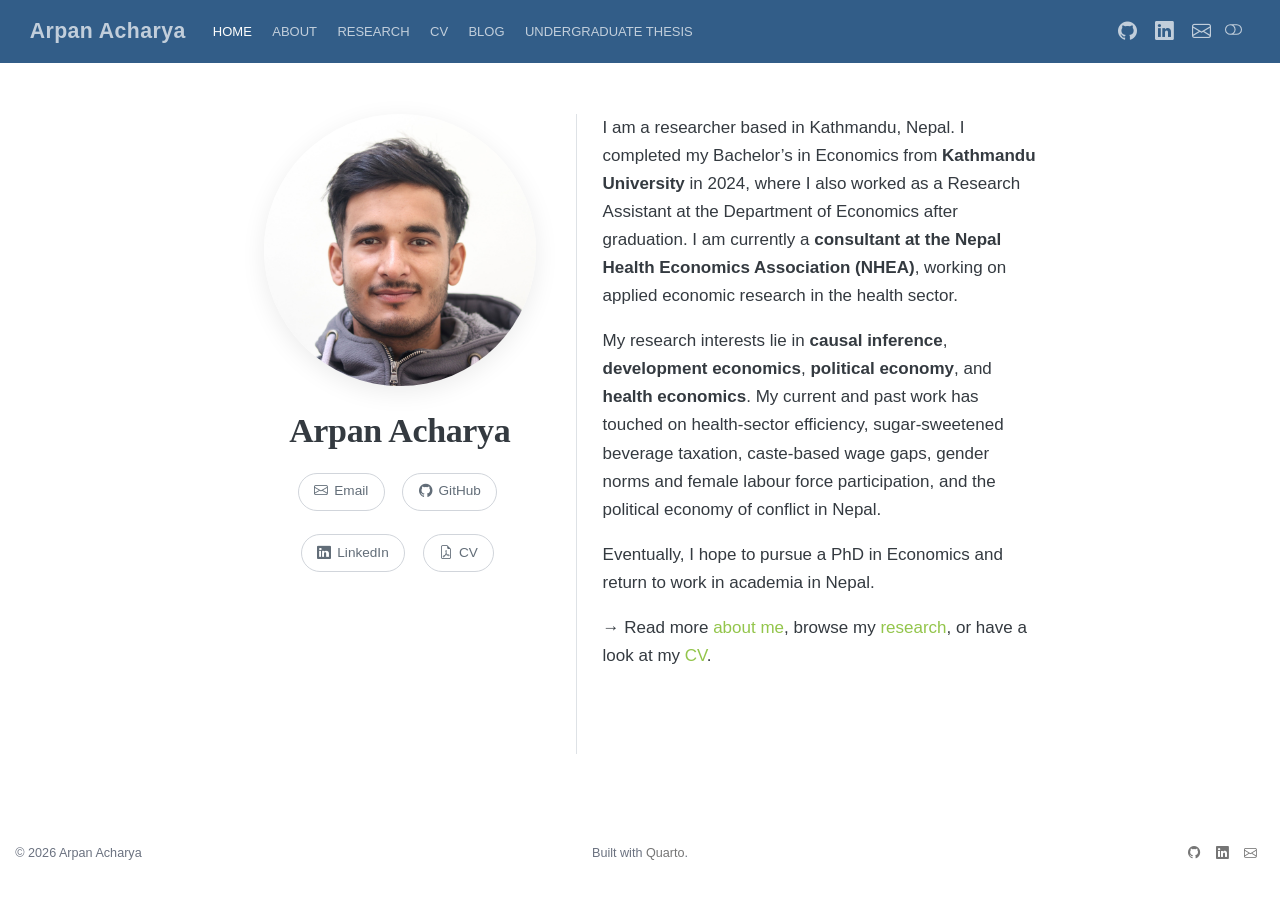
==== commit 666ca485: "Link undergraduate thesis from portfolio navigation" ====
--- a/docs/index.html
+++ b/docs/index.html
@@ -282,6 +282,10 @@
     <a class="nav-link" href="./blog.html"> 
 <span class="menu-text">Blog</span></a>
   </li>  
+  <li class="nav-item">
+    <a class="nav-link" href="https://github.com/acharyaarpan/undergraduate-thesis">
+<span class="menu-text">Undergraduate Thesis</span></a>
+  </li>
 </ul>
             <ul class="navbar-nav navbar-nav-scroll ms-auto">
   <li class="nav-item compact">
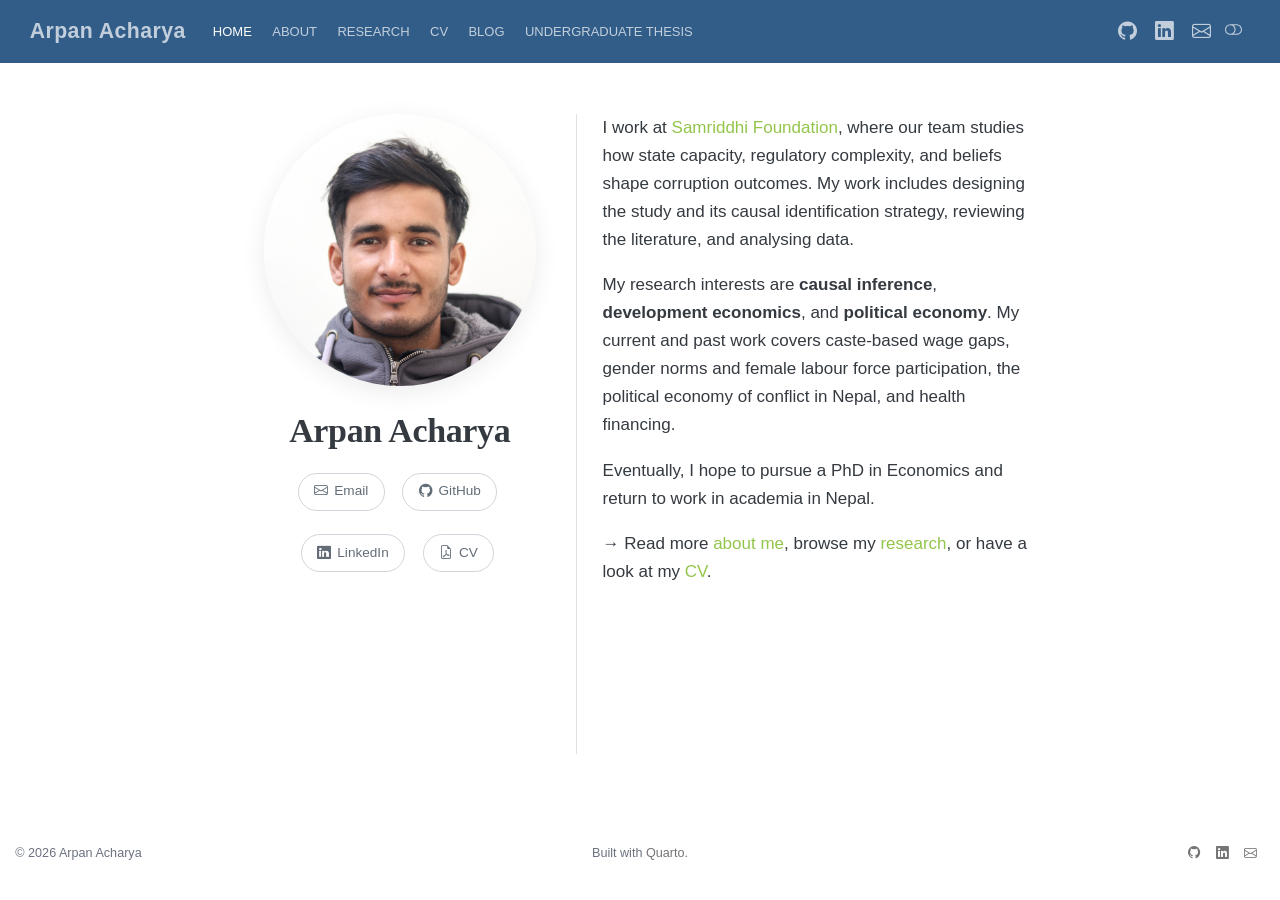
==== commit c3050600: "Update homepage research bio" ====
--- a/docs/index.html
+++ b/docs/index.html
@@ -349,8 +349,8 @@
   </div>
   <div class="about-contents"><main class="content" id="quarto-document-content">
 
-<p>I am a researcher based in Kathmandu, Nepal. I completed my Bachelor’s in Economics from <strong>Kathmandu University</strong> in 2024, where I also worked as a Research Assistant at the Department of Economics after graduation. I am currently a <strong>consultant at the Nepal Health Economics Association (NHEA)</strong>, working on applied economic research in the health sector.</p>
-<p>My research interests lie in <strong>causal inference</strong>, <strong>development economics</strong>, <strong>political economy</strong>, and <strong>health economics</strong>. My current and past work has touched on health-sector efficiency, sugar-sweetened beverage taxation, caste-based wage gaps, gender norms and female labour force participation, and the political economy of conflict in Nepal.</p>
+<p>I work at <a href="https://samriddhi.org/">Samriddhi Foundation</a>, where our team studies how state capacity, regulatory complexity, and beliefs shape corruption outcomes. My work includes designing the study and its causal identification strategy, reviewing the literature, and analysing data.</p>
+<p>My research interests are <strong>causal inference</strong>, <strong>development economics</strong>, and <strong>political economy</strong>. My current and past work covers caste-based wage gaps, gender norms and female labour force participation, the political economy of conflict in Nepal, and health financing.</p>
 <p>Eventually, I hope to pursue a PhD in Economics and return to work in academia in Nepal.</p>
 <p>→ Read more <a href="./about.html">about me</a>, browse my <a href="./research.html">research</a>, or have a look at my <a href="./cv.html">CV</a>.</p>
 
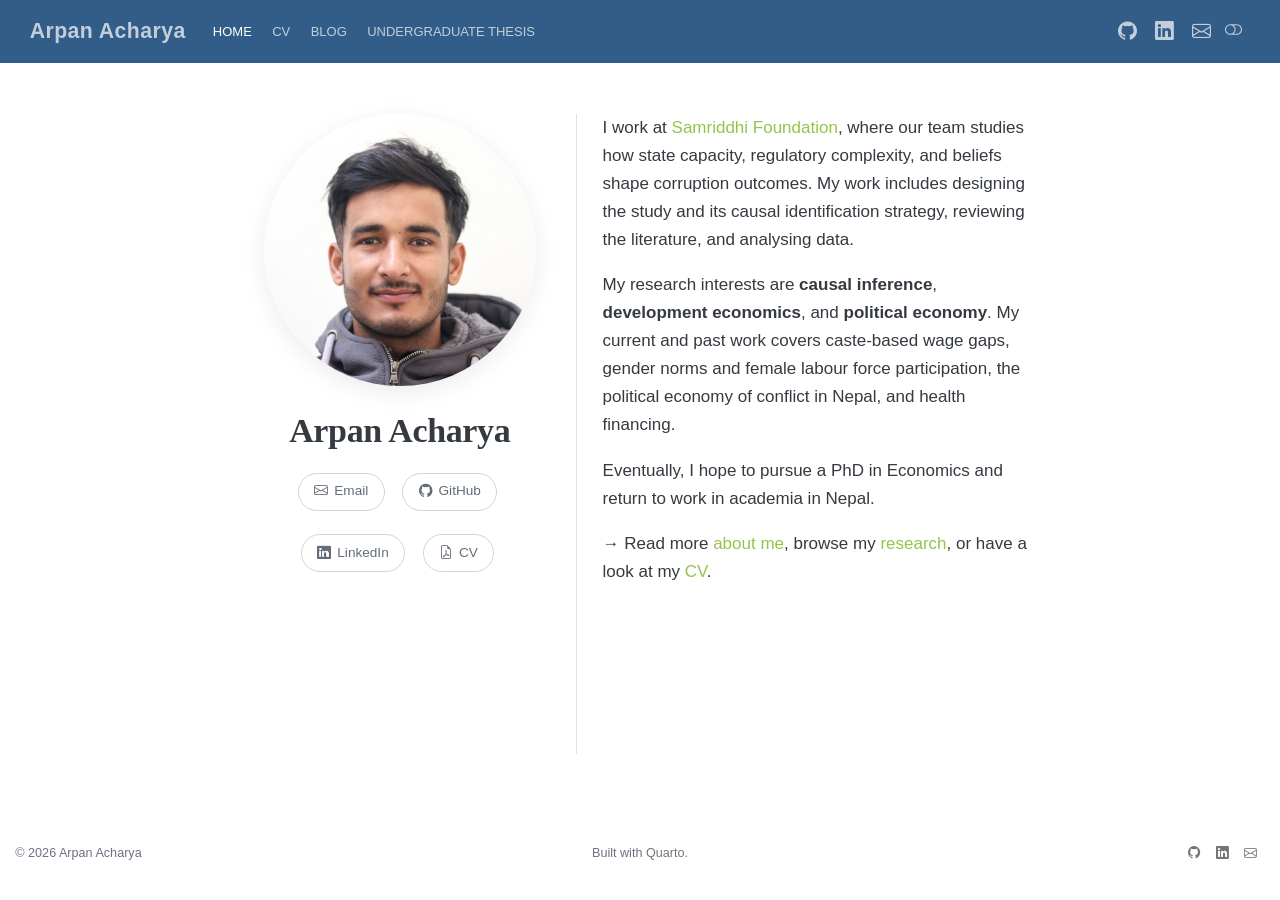
==== commit 9cb0147d: "Simplify portfolio navigation and refresh CV" ====
--- a/docs/index.html
+++ b/docs/index.html
@@ -267,14 +267,6 @@
 <span class="menu-text">Home</span></a>
   </li>  
   <li class="nav-item">
-    <a class="nav-link" href="./about.html"> 
-<span class="menu-text">About</span></a>
-  </li>  
-  <li class="nav-item">
-    <a class="nav-link" href="./research.html"> 
-<span class="menu-text">Research</span></a>
-  </li>  
-  <li class="nav-item">
     <a class="nav-link" href="./cv.html"> 
 <span class="menu-text">CV</span></a>
   </li>  
@@ -283,7 +275,7 @@
 <span class="menu-text">Blog</span></a>
   </li>  
   <li class="nav-item">
-    <a class="nav-link" href="https://github.com/acharyaarpan/undergraduate-thesis">
+    <a class="nav-link" href="https://github.com/acharyaarpan/undergraduate-thesis/blob/main/5_documentation/Caste-based-wage-gap-in-Nepal.pdf" target="_blank" rel="noopener">
 <span class="menu-text">Undergraduate Thesis</span></a>
   </li>
 </ul>
